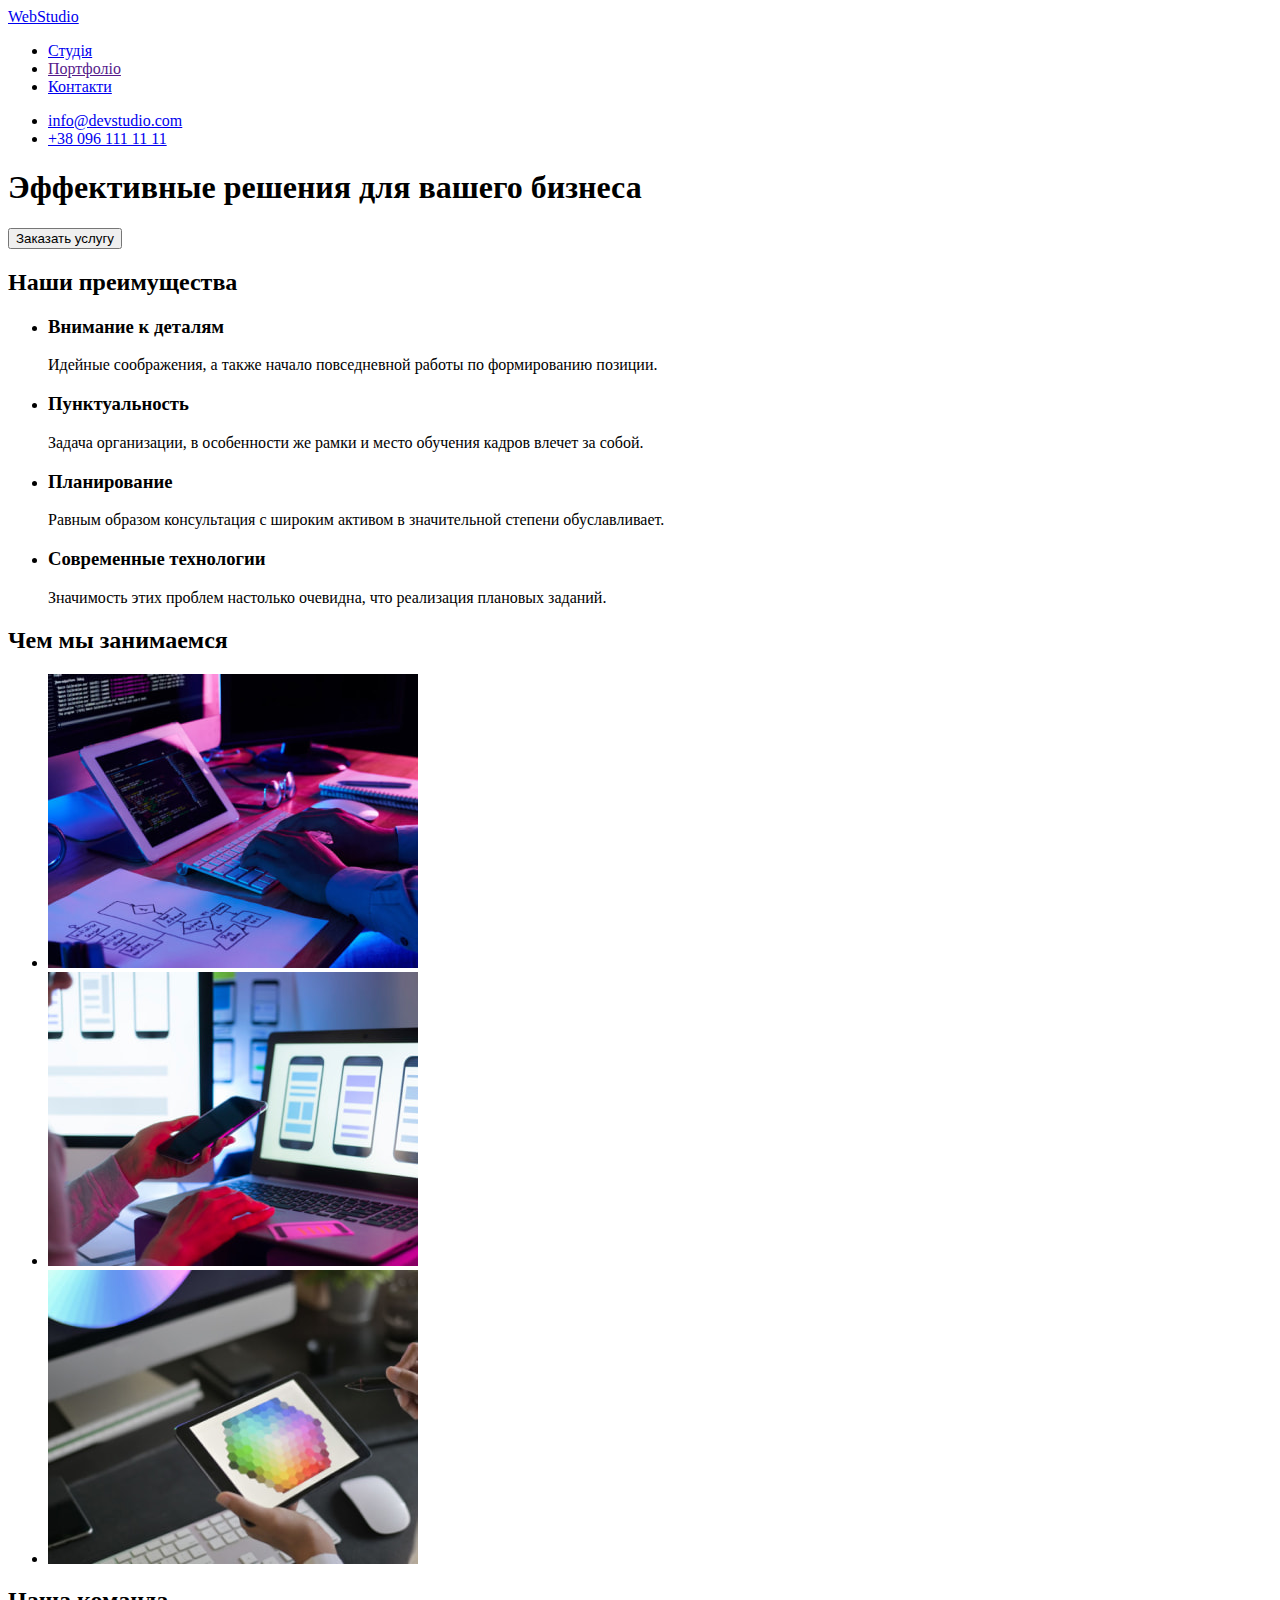
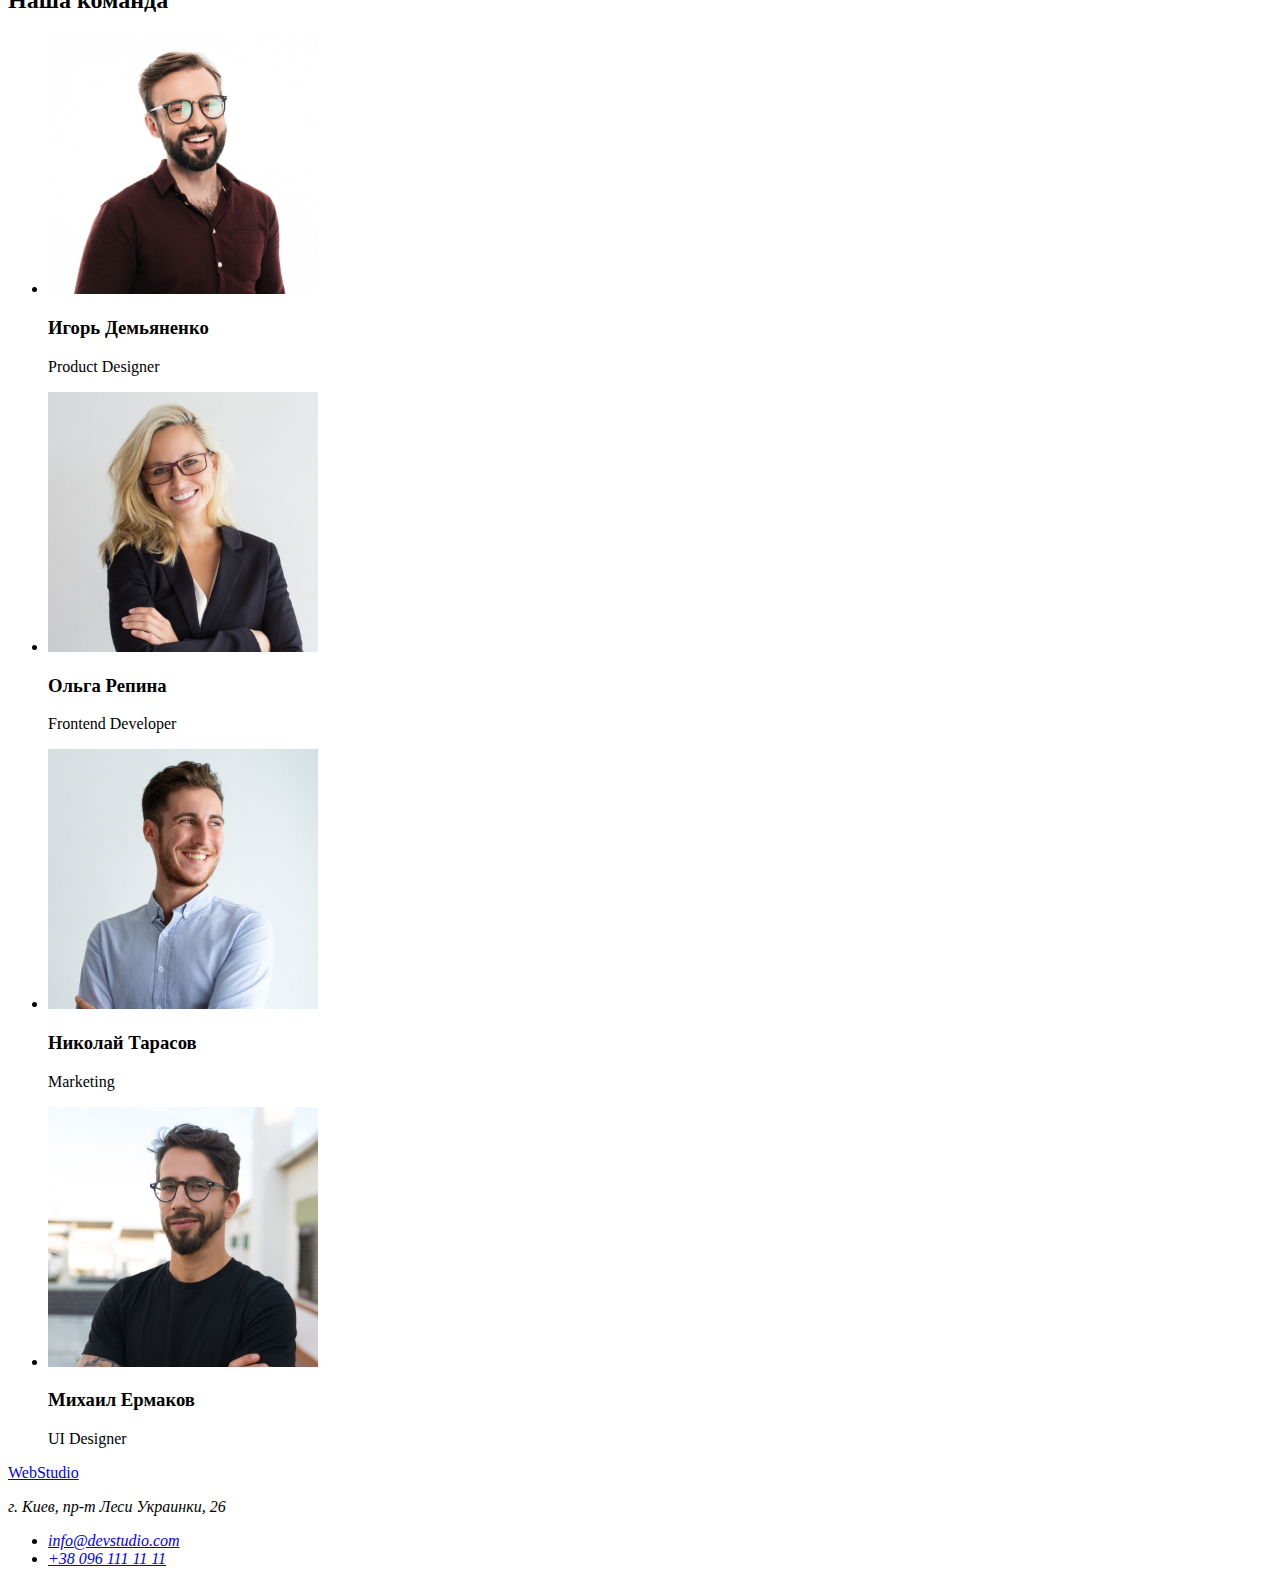
==== index.html @ a6b9925e "Initial commit" ====
<!DOCTYPE html>
<html lang="en">
  <head>
    <meta charset="UTF-8" />
    <meta http-equiv="X-UA-Compatible" content="IE=edge" />
    <meta name="viewport" content="width=device-width, initial-scale=1.0" />
    <title>Web Studio</title>
  </head>
  <body>
    <header class="header">
      <a href="./index.html">WebStudio </a>
      <nav class="navigation">
        <ul class="list">
          <li class="item"><a class="link" href="/index.html">Студія</a></li>
          <li class="item"><a class="link" href="">Портфоліо</a></li>
          <li class="item"><a class="link" href="#contacts">Контакти</a></li>
        </ul>
      </nav>
      <ul>
        <li><a href="mailto:info@devstudio.com">info@devstudio.com</a></li>
        <li><a href="tel:380961111111">+38 096 111 11 11</a></li>
      </ul>
    </header>
    <main>
      <section class="hero">
        <h1>Эффективные решения для вашего бизнеса</h1>
        <button type="button" name="order">Заказать услугу</button>
      </section>
      <section class="section">
        <h2>Наши преимущества</h2>
        <ul class="list">
          <li class="item">
            <h3>Внимание к деталям</h3>
            <p>Идейные соображения, а также начало повседневной работы по формированию позиции.</p>
          </li>
          <li class="item">
            <h3>Пунктуальность</h3>
            <p>
              Задача организации, в особенности же рамки и место обучения кадров влечет за собой.
            </p>
          </li>
          <li class="item">
            <h3>Планирование</h3>
            <p>
              Равным образом консультация с широким активом в значительной степени обуславливает.
            </p>
          </li>
          <li class="item">
            <h3>Современные технологии</h3>
            <p>Значимость этих проблем настолько очевидна, что реализация плановых заданий.</p>
          </li>
        </ul>
      </section>
      <section class="section">
        <h2>Чем мы занимаемся</h2>
        <ul>
          <li><img src="./images/work/img1.jpg" alt="PC" width="370" /></li>
          <li><img src="./images/work/img2.jpg" alt="Mobile" width="370" /></li>
          <li><img src="./images/work/img3.jpg" alt="Design" width="370" /></li>
        </ul>
      </section>
      <section class="section">
        <h2>Наша команда</h2>
        <ul>
          <li>
            <img src="./images/comand/img1.jpg" alt="photo by Igor Demyanenko" width="270" />
            <h3>Игорь Демьяненко</h3>
            <p lang="en">Product Designer</p>
          </li>
          <li>
            <img src="./images/comand/img2.jpg" alt="photo by Olga Repina" width="270" />
            <h3>Ольга Репина</h3>
            <p lang="en">Frontend Developer</p>
          </li>
          <li>
            <img src="./images/comand/img3.jpg" alt="photo by Nikolai Tarasov" width="270" />
            <h3>Николай Тарасов</h3>
            <p lang="en">Marketing</p>
          </li>
          <li>
            <img src="./images/comand/img4.jpg" alt="photo by Mikhail Ermakov" width="270" />
            <h3>Михаил Ермаков</h3>
            <p lang="en">UI Designer</p>
          </li>
        </ul>
      </section>
    </main>
    <footer class="footer">
      <a href="./index.html"> WebStudio </a>
      <address id="contacts">
        <p>г. Киев, пр-т Леси Украинки, 26</p>
        <ul>
          <li><a href="mailto:info@devstudio.com">info@devstudio.com</a></li>
          <li><a href="tel:380961111111">+38 096 111 11 11</a></li>
        </ul>
      </address>
    </footer>
  </body>
</html>
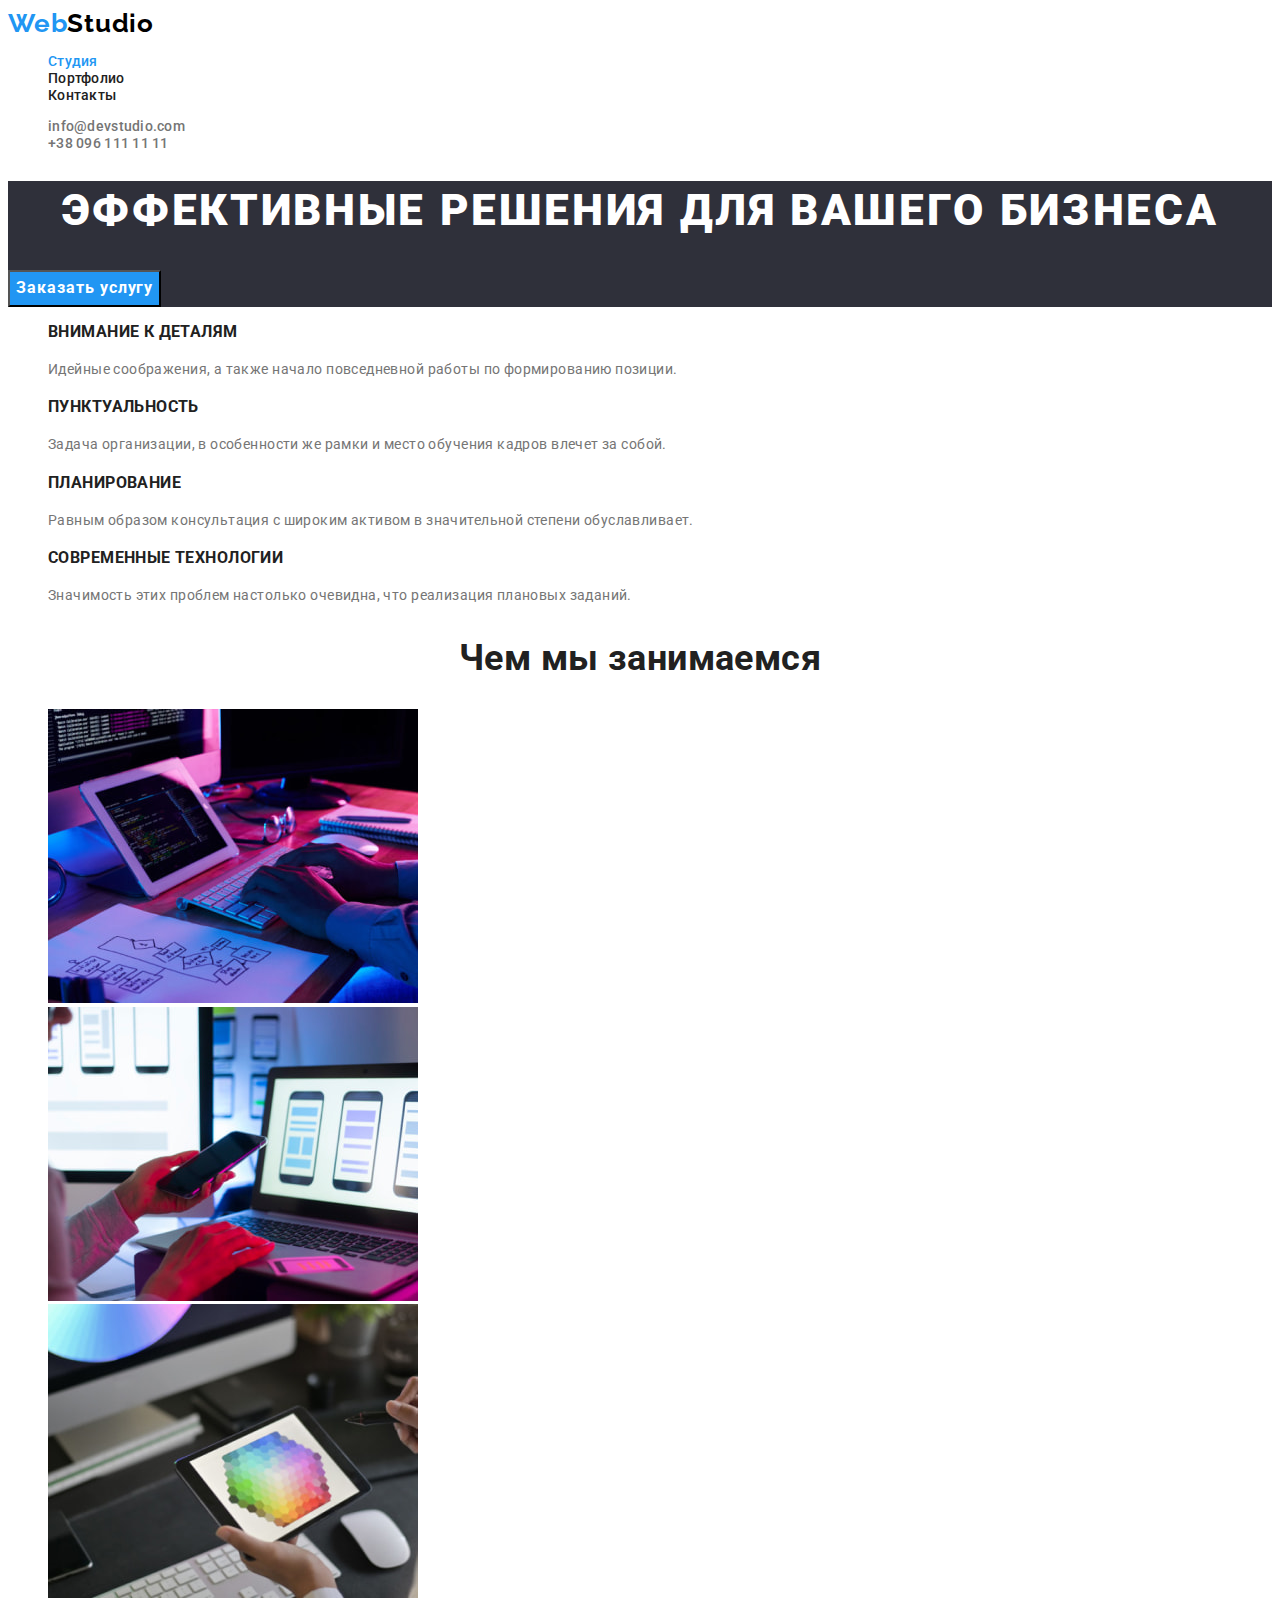
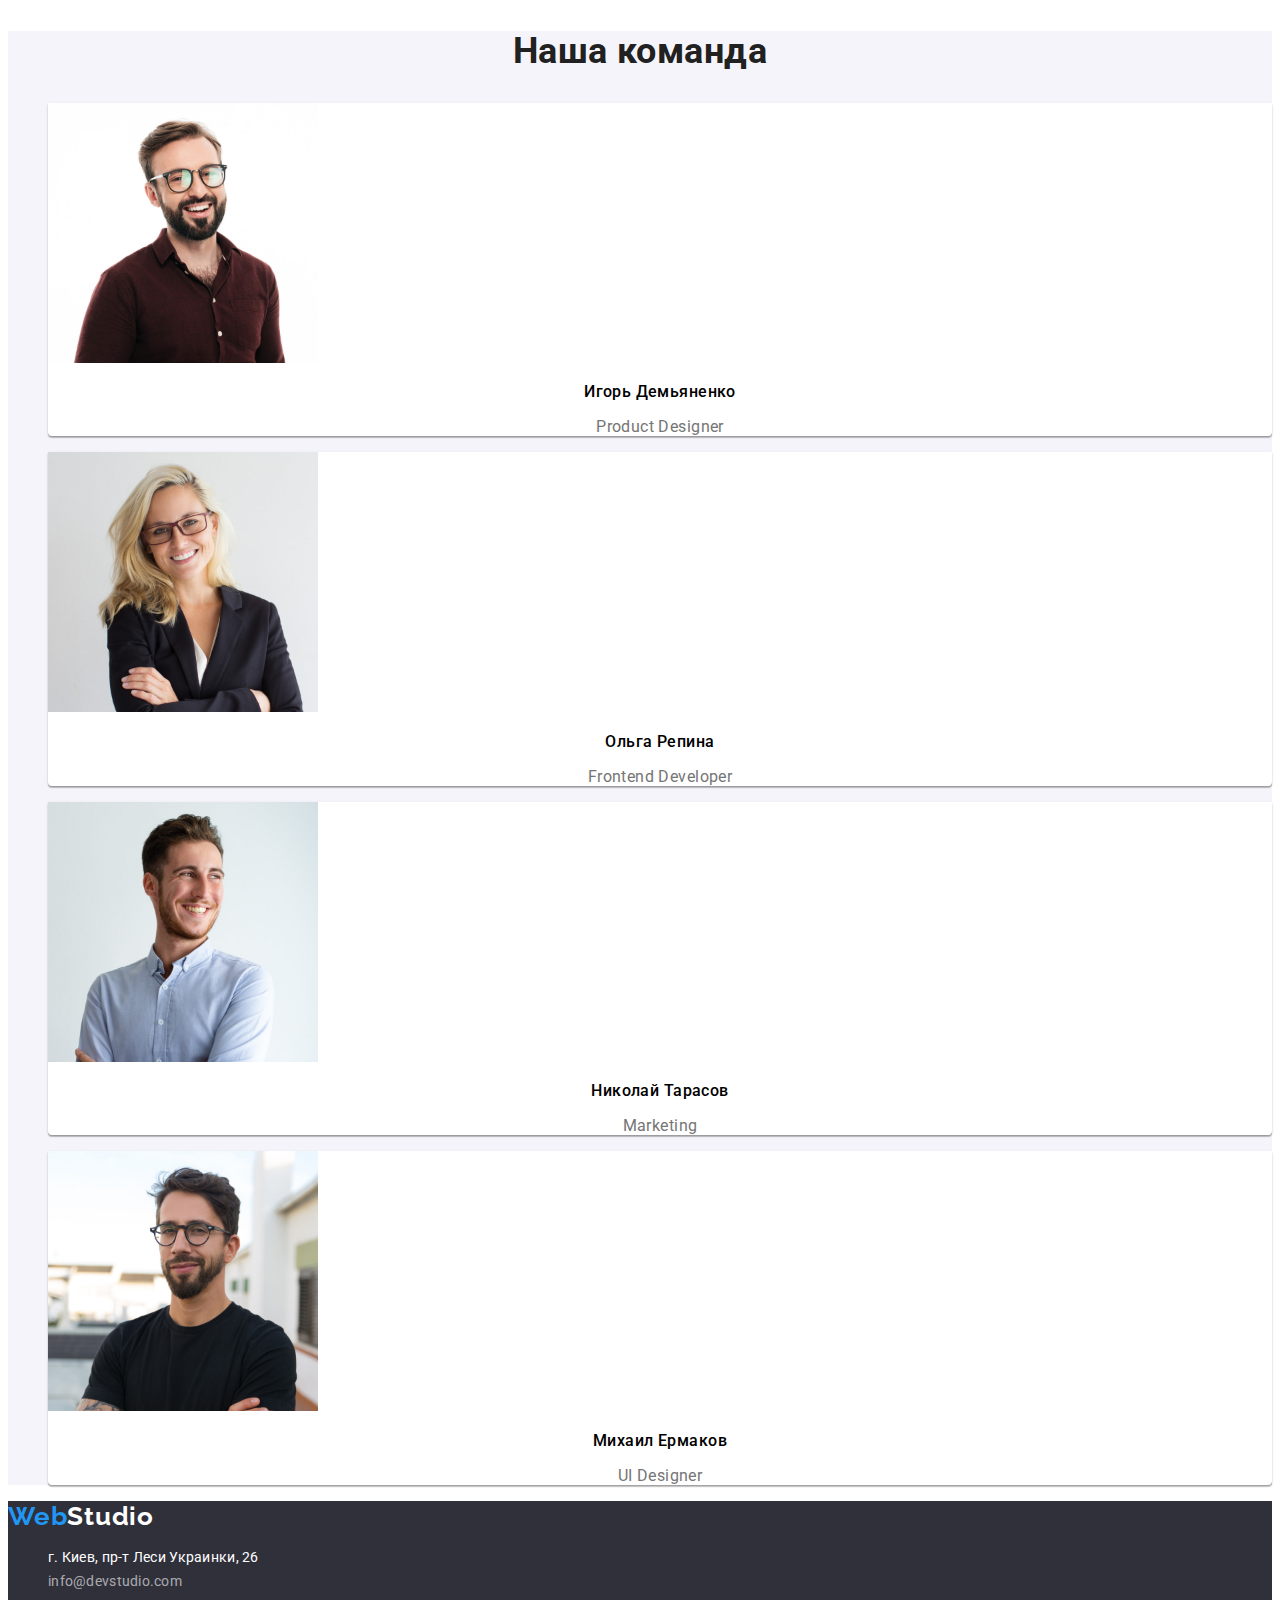
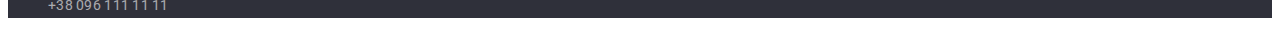
==== commit d14d8a5c: "add styles" ====
--- a/index.html
+++ b/index.html
@@ -5,93 +5,120 @@
     <meta http-equiv="X-UA-Compatible" content="IE=edge" />
     <meta name="viewport" content="width=device-width, initial-scale=1.0" />
     <title>Web Studio</title>
+    <!-- Project fonts -->
+    <link rel="preconnect" href="https://fonts.googleapis.com" />
+    <link rel="preconnect" href="https://fonts.gstatic.com" crossorigin />
+    <link
+      href="https://fonts.googleapis.com/css2?family=Raleway:wght@700&family=Roboto:wght@400;500;700;900&display=swap"
+      rel="stylesheet"
+    />
+    <!-- Custom styles -->
+    <link rel="stylesheet" href="./css/styles.css" />
   </head>
   <body>
+    <!-- Шапка  сайту-->
     <header class="header">
-      <a href="./index.html">WebStudio </a>
-      <nav class="navigation">
+      <a href="./index.html" class="logo">Web<span class="logo-black">Studio</span> </a>
+      <nav class="navigator">
         <ul class="list">
-          <li class="item"><a class="link" href="/index.html">Студія</a></li>
-          <li class="item"><a class="link" href="">Портфоліо</a></li>
-          <li class="item"><a class="link" href="#contacts">Контакти</a></li>
+          <li><a class="navigator-link current" href="./index.html">Студия</a></li>
+          <li><a class="navigator-link" href="./portfolio.html">Портфолио</a></li>
+          <li><a class="navigator-link" href="#contacts">Контакты</a></li>
         </ul>
       </nav>
-      <ul>
-        <li><a href="mailto:info@devstudio.com">info@devstudio.com</a></li>
-        <li><a href="tel:380961111111">+38 096 111 11 11</a></li>
+      <ul class="list">
+        <li><a class="contacts-item" href="mailto:info@devstudio.com">info@devstudio.com</a></li>
+        <li><a class="contacts-item" href="tel:380961111111">+38 096 111 11 11</a></li>
       </ul>
     </header>
-    <main>
-      <section class="hero">
-        <h1>Эффективные решения для вашего бизнеса</h1>
-        <button type="button" name="order">Заказать услугу</button>
+    <main class="main">
+      <!-- Секція "герой" -->
+      <section class="section hero">
+        <h1 class="hero-title">Эффективные решения для вашего бизнеса</h1>
+        <button class="hero-btn" type="button" name="order">Заказать услугу</button>
       </section>
+      <!-- Секція "переваги" (назва секції прихована)-->
       <section class="section">
-        <h2>Наши преимущества</h2>
-        <ul class="list">
-          <li class="item">
-            <h3>Внимание к деталям</h3>
-            <p>Идейные соображения, а также начало повседневной работы по формированию позиции.</p>
+        <h2 class="section-title invisible">Преимущества</h2>
+        <ul class="list" >
+          <li>
+            <h3 class="advantage">Внимание к деталям</h3>
+            <p class="text">
+              Идейные соображения, а также начало повседневной работы по формированию позиции.
+            </p>
           </li>
-          <li class="item">
-            <h3>Пунктуальность</h3>
-            <p>
+          <li>
+            <h3 class="advantage">Пунктуальность</h3>
+            <p class="text">
               Задача организации, в особенности же рамки и место обучения кадров влечет за собой.
             </p>
           </li>
-          <li class="item">
-            <h3>Планирование</h3>
-            <p>
+          <li>
+            <h3 class="advantage">Планирование</h3>
+            <p class="text">
               Равным образом консультация с широким активом в значительной степени обуславливает.
             </p>
           </li>
-          <li class="item">
-            <h3>Современные технологии</h3>
-            <p>Значимость этих проблем настолько очевидна, что реализация плановых заданий.</p>
+          <li>
+            <h3 class="advantage">Современные технологии</h3>
+            <p class="text">
+              Значимость этих проблем настолько очевидна, что реализация плановых заданий.
+            </p>
           </li>
         </ul>
       </section>
+      <!-- Секція "Чим ми займаємось" -->
       <section class="section">
-        <h2>Чем мы занимаемся</h2>
-        <ul>
-          <li><img src="./images/work/img1.jpg" alt="PC" width="370" /></li>
-          <li><img src="./images/work/img2.jpg" alt="Mobile" width="370" /></li>
+        <h2 class="section-title">Чем мы занимаемся</h2>
+        <ul class="list">
+          <li><img src="./images/work/img1.jpg" alt="Web development" width="370" /></li>
+          <li><img src="./images/work/img2.jpg" alt="Mobile applications" width="370" /></li>
           <li><img src="./images/work/img3.jpg" alt="Design" width="370" /></li>
         </ul>
       </section>
-      <section class="section">
-        <h2>Наша команда</h2>
-        <ul>
-          <li>
+      <!-- Секція "команда" -->
+      <section class="section comand">
+        <h2 class="section-title">Наша команда</h2>
+        <ul class="list">
+          <li class="comand-card">
             <img src="./images/comand/img1.jpg" alt="photo by Igor Demyanenko" width="270" />
-            <h3>Игорь Демьяненко</h3>
-            <p lang="en">Product Designer</p>
+            <h3 class="person">Игорь Демьяненко</h3>
+            <p class="person-prof" lang="en">Product Designer</p>
           </li>
-          <li>
+          <li class="comand-card">
             <img src="./images/comand/img2.jpg" alt="photo by Olga Repina" width="270" />
-            <h3>Ольга Репина</h3>
-            <p lang="en">Frontend Developer</p>
+            <h3 class="person">Ольга Репина</h3>
+            <p class="person-prof" lang="en">Frontend Developer</p>
           </li>
-          <li>
+          <li class="comand-card">
             <img src="./images/comand/img3.jpg" alt="photo by Nikolai Tarasov" width="270" />
-            <h3>Николай Тарасов</h3>
-            <p lang="en">Marketing</p>
+            <h3 class="person">Николай Тарасов</h3>
+            <p class="person-prof" lang="en">Marketing</p>
           </li>
-          <li>
+          <li class="comand-card">
             <img src="./images/comand/img4.jpg" alt="photo by Mikhail Ermakov" width="270" />
-            <h3>Михаил Ермаков</h3>
-            <p lang="en">UI Designer</p>
+            <h3 class="person">Михаил Ермаков</h3>
+            <p class="person-prof" lang="en">UI Designer</p>
           </li>
         </ul>
       </section>
     </main>
+    <!-- Підвал сайту -->
     <footer class="footer">
-      <a href="./index.html"> WebStudio </a>
+      <a class="logo" href="./index.html">Web<span class="logo-white">Studio</span> </a>
       <address id="contacts">
-        <p>г. Киев, пр-т Леси Украинки, 26</p>
-        <ul>
-          <li><a href="mailto:info@devstudio.com">info@devstudio.com</a></li>
-          <li><a href="tel:380961111111">+38 096 111 11 11</a></li>
+        <ul class="list">
+          <li>
+            <a
+              class="contacts-item ads"
+              href="//goo.gl/maps/XvVAJL7zwZZcy64VA"
+              target="_blank"
+              rel="noopener noreferrer"
+              >г. Киев, пр-т Леси Украинки, 26</a
+            >
+          </li>
+          <li><a class="contacts-item mail" href="mailto:info@devstudio.com">info@devstudio.com</a></li>
+          <li><a class="contacts-item tel" href="tel:380961111111">+38 096 111 11 11</a></li>
         </ul>
       </address>
     </footer>
--- a/css/styles.css
+++ b/css/styles.css
@@ -0,0 +1,246 @@
+:root {
+    /*    Шрифти    */
+    --primary-font: 'Roboto',  sans-serif;
+    --secondary-font: 'Raleway', sans-serif;
+    /*    Колір тексту    */
+    --primary-text-color: #212121;
+    --secondary-text-color: #757575;
+    --third-text-color: #FFFFFF;
+    --accent-color: #2196f3;
+    /*    Колір фону    */
+    --primary-bg-color: #FFFFFF;
+    --secondary-bg-color: #F5F4FA;
+}
+
+body {
+    background-color:var(--primary-bg-color);
+    font-family: var(--primary-font);
+    font-weight: 400;
+    font-size: 14px;
+    line-height: 1.17;
+    letter-spacing: 0.03em;
+ }
+
+.list{ list-style: none;}
+/* Прибираємо підкреслення посилань */
+/* a {    text-decoration: none;} */
+/* Прибирає маркування списків */
+/* li {     list-style: none;} */
+
+
+/* ============================== */
+/*          H e a d e r           */
+/* ============================== */
+
+.header {background: var(--primary-bg-color);}
+
+/* логотип */
+.logo {
+    color: var(--accent-color);
+    font-family: var(--secondary-font);
+    font-weight: 700;
+    font-size: 26px;
+    line-height: 1.19;
+    letter-spacing: 0.03em;
+    text-decoration: none;
+}
+
+.logo-black {
+    color: black;
+}
+.logo-white {
+    color: white;
+}
+
+/* меню навігатора */
+.navigator-link {
+    color: var(--primary-text-color);
+    /* font-family: var(--primary-font); */
+    font-weight: 500;
+    line-height: 1.14;
+    letter-spacing: 0.02em;
+    text-decoration: none;
+}
+.navigator-link:hover,
+.navigator-link:focus,
+.current {
+    color: var(--accent-color);
+}
+
+/* контакти */
+.contacts-item {
+    font-weight: 500;
+    line-height: 1.14;
+    letter-spacing: 0.02em;
+    list-style: none;
+    text-decoration: none;
+    color: var(--secondary-text-color);
+}
+.contacts-item:hover,
+.contacts-item:focus {
+    color: var(--accent-color);
+}
+
+/* ============================== */
+/*            M a i n             */ 
+/* ============================== */
+
+/* Секція "герой" */
+.hero {
+    background-color: #2F303A;
+}
+.hero-title {  
+    font-weight: 900;
+    font-size: 44px;
+    line-height: 1.36;
+    text-align: center;
+    letter-spacing: 0.06em;
+    text-transform: uppercase;
+    color: var(--third-text-color);
+}
+.hero-btn {
+    font-family: 'Roboto';
+    font-style: normal;
+    font-weight: 700;
+    font-size: 16px;
+    line-height: 1.88;
+    display: flex;
+    align-items: center;
+    text-align: center;
+    letter-spacing: 0.06em;
+    cursor: pointer;
+    background-color: var(--accent-color);
+    color: var(--third-text-color);
+}
+
+
+/* Назви секцій  */
+.section-title {
+    font-weight: 700;
+    font-size: 36px;
+    line-height: 1.16;
+    text-align: center;
+    color: var(--primary-text-color);
+}
+
+/* Секція "Переваги" */
+.invisible {
+    position: absolute;
+    white-space: nowrap;
+    width: 1px;
+    height: 1px;
+    overflow: hidden;
+    border: 0;
+    padding: 0;
+    clip: rect(0 0 0 0);
+    clip-path: inset(50%);
+    margin: -1px;
+}
+.advantage {
+    font-weight: 700;
+    line-height: 1.14;
+    text-transform: uppercase;
+    color: var(--primary-text-color);
+} 
+.text {
+    line-height: 1.71;
+    color:var(--secondary-text-color);
+}
+
+/* Секція "Команда" */
+
+.comand {
+    background: var(--secondary-bg-color);
+}
+.comand-card{
+    background: var(--primary-bg-color);
+    box-shadow: 0px 1px 3px rgba(0, 0, 0, 0.12),
+    0px 1px 1px rgba(0, 0, 0, 0.14),
+    0px 2px 1px rgba(0, 0, 0, 0.2);
+    border-radius: 0px 0px 4px 4px;
+}
+.person {
+    font-weight: 500;
+    font-size: 16px;
+    line-height: 1.19;
+    text-align: center;
+}
+.person-prof {
+    font-size: 16px;
+    line-height: 1.19;
+    text-align: center;    
+    color: var(--secondary-text-color);
+}
+
+/* ============================== */
+/*         F o o t e r            */
+/* ============================== */
+
+.footer {
+    background: #2F303A;
+}
+.footer .contacts-item{
+    font-weight: 400;
+    line-height: 1.71;
+    font-style: normal;
+}
+.ads {
+    color:var(--third-text-color)
+}
+.mail, .tel{
+    color: rgba(255, 255, 255, 0.6);
+}
+
+/* ============================== */
+/*      P o r t f o l i o         */
+/* ============================== */
+
+
+/* Портфолио - кнопки */
+.btn {
+    font-family: 'Roboto';
+    font-style: normal;
+    font-weight: 500;
+    font-size: 16px;
+    line-height: 1.86;
+    text-align: center;
+    color: var(--primary-text-color);
+    background: var(--secondary-bg-color);
+    border-radius: 4px;
+}
+.btn:hover, 
+.btn:focus {
+    color: var(--third-text-color);
+    background: var(--accent-color);
+    box-shadow: 0px 3px 1px rgba(0, 0, 0, 0.1),
+    0px 1px 2px rgba(0, 0, 0, 0.08),
+    0px 2px 2px rgba(0, 0, 0, 0.12);
+    border-radius: 4px;
+    cursor:pointer;
+}
+.btn.current {
+    color: var(--third-text-color);
+    background: var(--accent-color);
+}
+
+/* Портфоліо - картки */
+.cards>.item{
+    background: var(--primary-bg-color);
+    border: 1px solid #EEEEEE;
+    box-sizing: border-box;
+}
+.card {
+    text-decoration: none;
+}
+.card-title{
+    font-weight: 700;
+    font-size: 18px;
+    line-height: 2;
+    letter-spacing: 0.06em;
+    color: var(--primary-text-color)
+}
+.card-type{
+    font-size: 16px;
+    line-height: 1.88;
+    color: var(--secondary-text-color);
+}
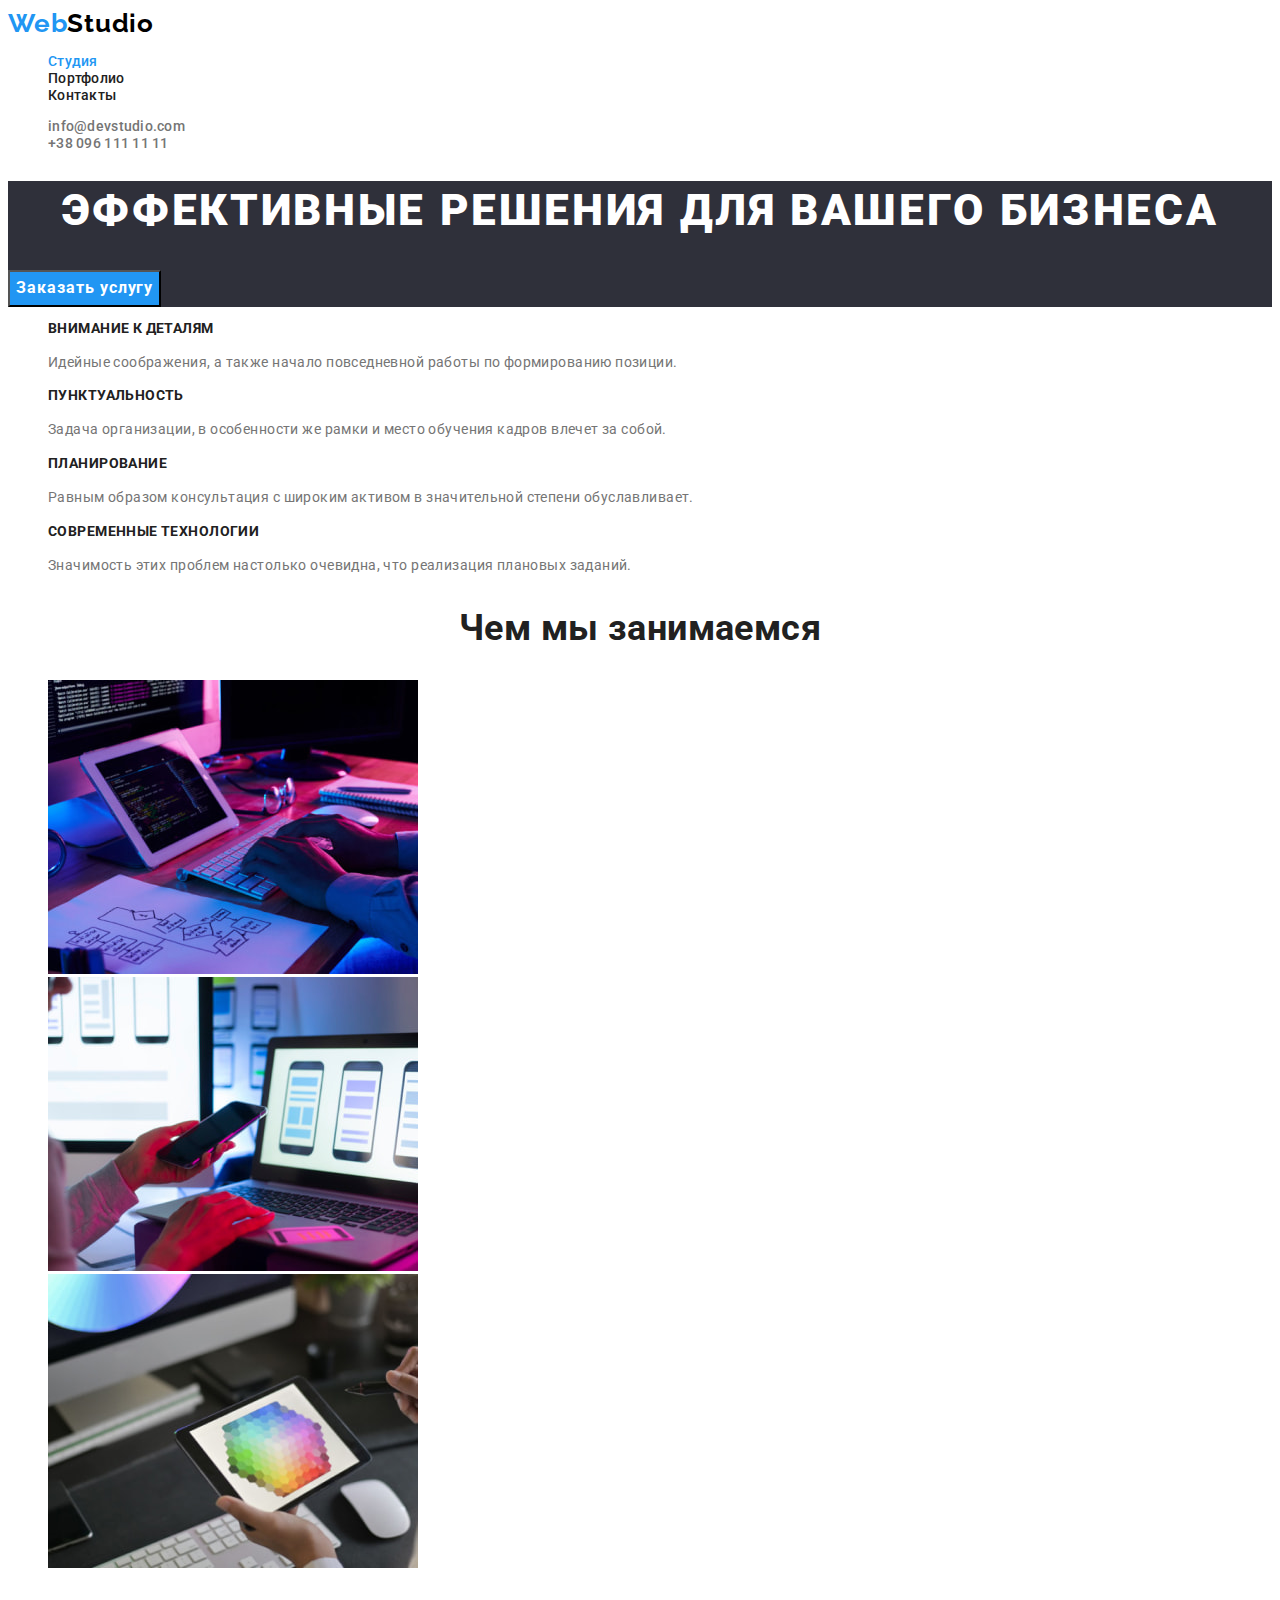
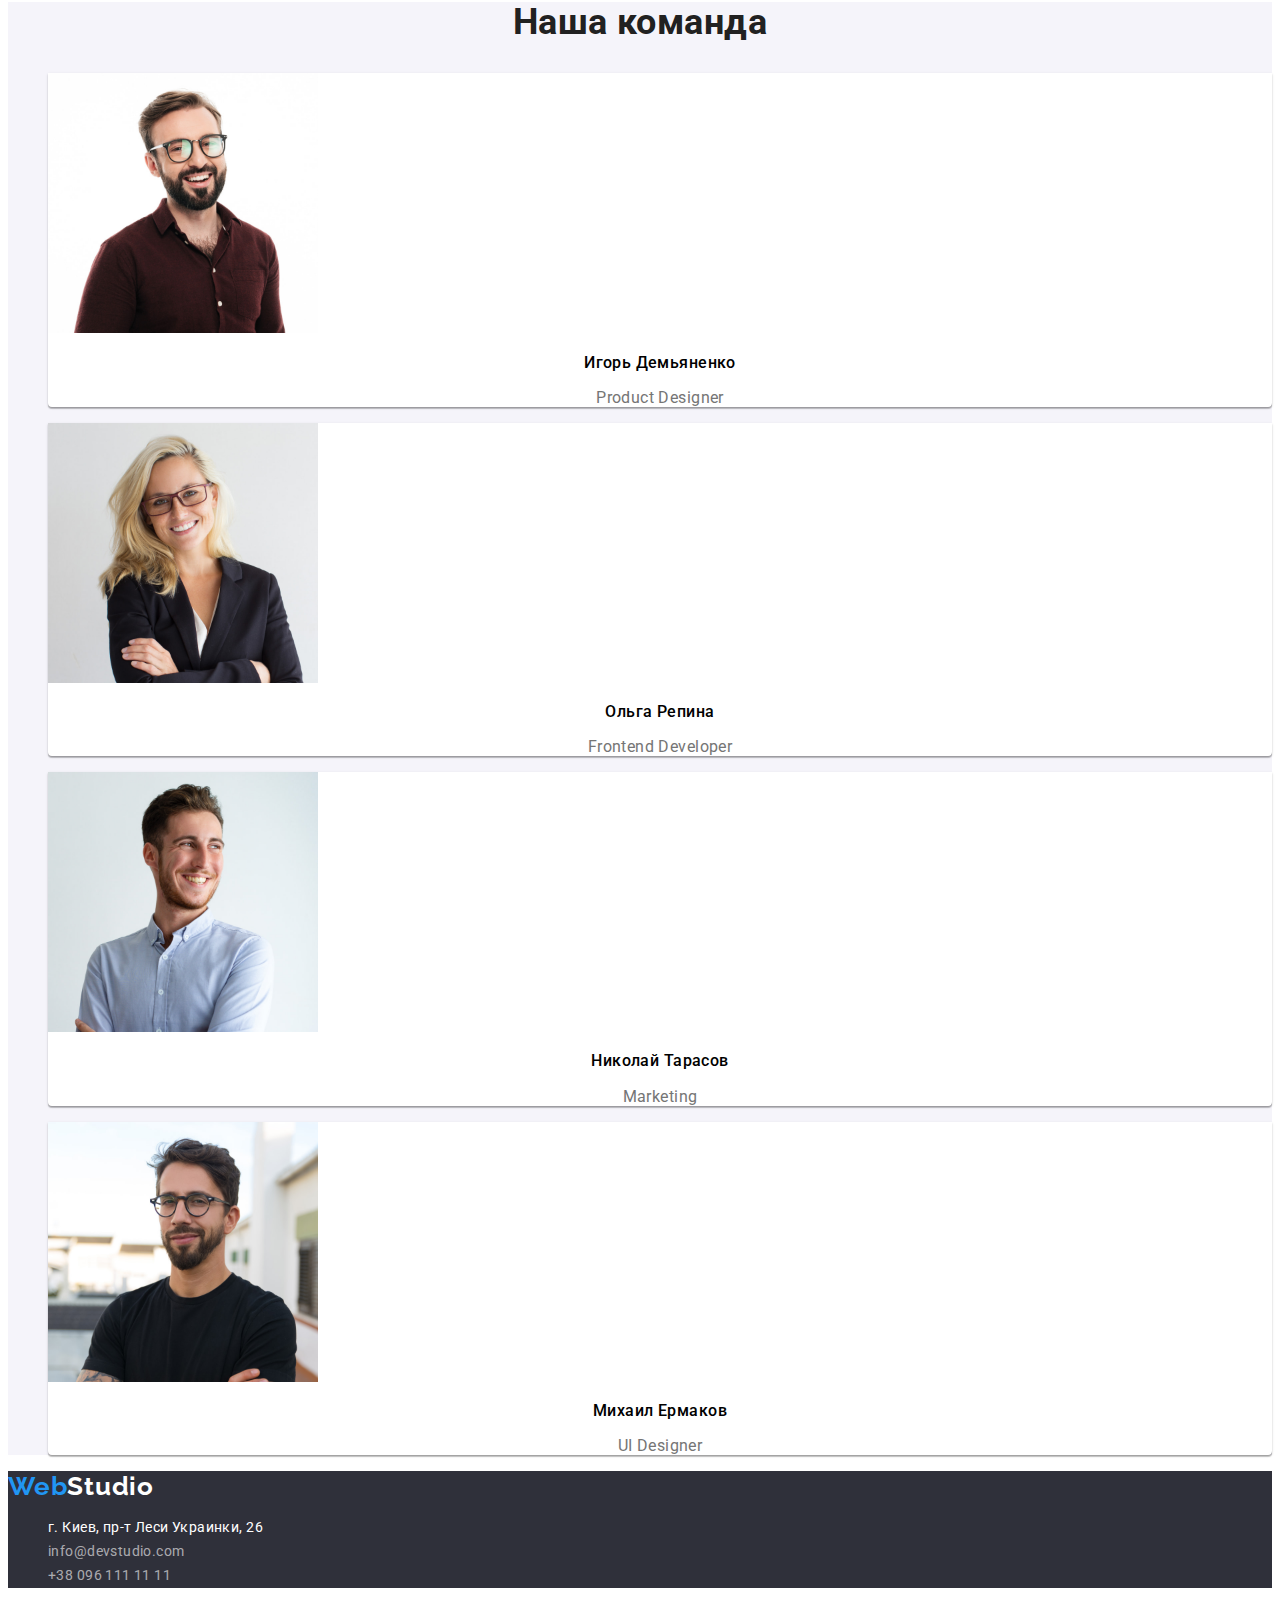
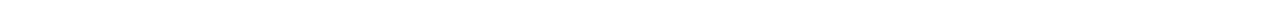
==== commit 6e0de2a2: "corrected the code" ====
--- a/index.html
+++ b/index.html
@@ -106,19 +106,19 @@
     <!-- Підвал сайту -->
     <footer class="footer">
       <a class="logo" href="./index.html">Web<span class="logo-white">Studio</span> </a>
-      <address id="contacts">
+      <address class="address" id="contacts">
         <ul class="list">
           <li>
             <a
-              class="contacts-item ads"
+              class="ads"
               href="//goo.gl/maps/XvVAJL7zwZZcy64VA"
               target="_blank"
               rel="noopener noreferrer"
               >г. Киев, пр-т Леси Украинки, 26</a
             >
           </li>
-          <li><a class="contacts-item mail" href="mailto:info@devstudio.com">info@devstudio.com</a></li>
-          <li><a class="contacts-item tel" href="tel:380961111111">+38 096 111 11 11</a></li>
+          <li><a class="mail" href="mailto:info@devstudio.com">info@devstudio.com</a></li>
+          <li><a class="tel" href="tel:380961111111">+38 096 111 11 11</a></li>
         </ul>
       </address>
     </footer>
--- a/css/styles.css
+++ b/css/styles.css
@@ -15,7 +15,6 @@
 body {
     background-color:var(--primary-bg-color);
     font-family: var(--primary-font);
-    font-weight: 400;
     font-size: 14px;
     line-height: 1.17;
     letter-spacing: 0.03em;
@@ -99,14 +98,10 @@
     color: var(--third-text-color);
 }
 .hero-btn {
-    font-family: 'Roboto';
-    font-style: normal;
+    font-family:inherit;
     font-weight: 700;
     font-size: 16px;
     line-height: 1.88;
-    display: flex;
-    align-items: center;
-    text-align: center;
     letter-spacing: 0.06em;
     cursor: pointer;
     background-color: var(--accent-color);
@@ -137,7 +132,9 @@
     margin: -1px;
 }
 .advantage {
-    font-weight: 700;
+    font-style: normal;
+    font-weight: 700;
+    font-size: 14px;
     line-height: 1.14;
     text-transform: uppercase;
     color: var(--primary-text-color);
@@ -179,15 +176,22 @@
 .footer {
     background: #2F303A;
 }
-.footer .contacts-item{
+/* .footer .contacts-item{
+    font-weight: 400;
+    line-height: 1.71;
+    font-style: normal; 
+} */
+.address {
     font-weight: 400;
     line-height: 1.71;
     font-style: normal;
 }
 .ads {
+    text-decoration: none;
     color:var(--third-text-color)
 }
 .mail, .tel{
+    text-decoration: none;
     color: rgba(255, 255, 255, 0.6);
 }
 
